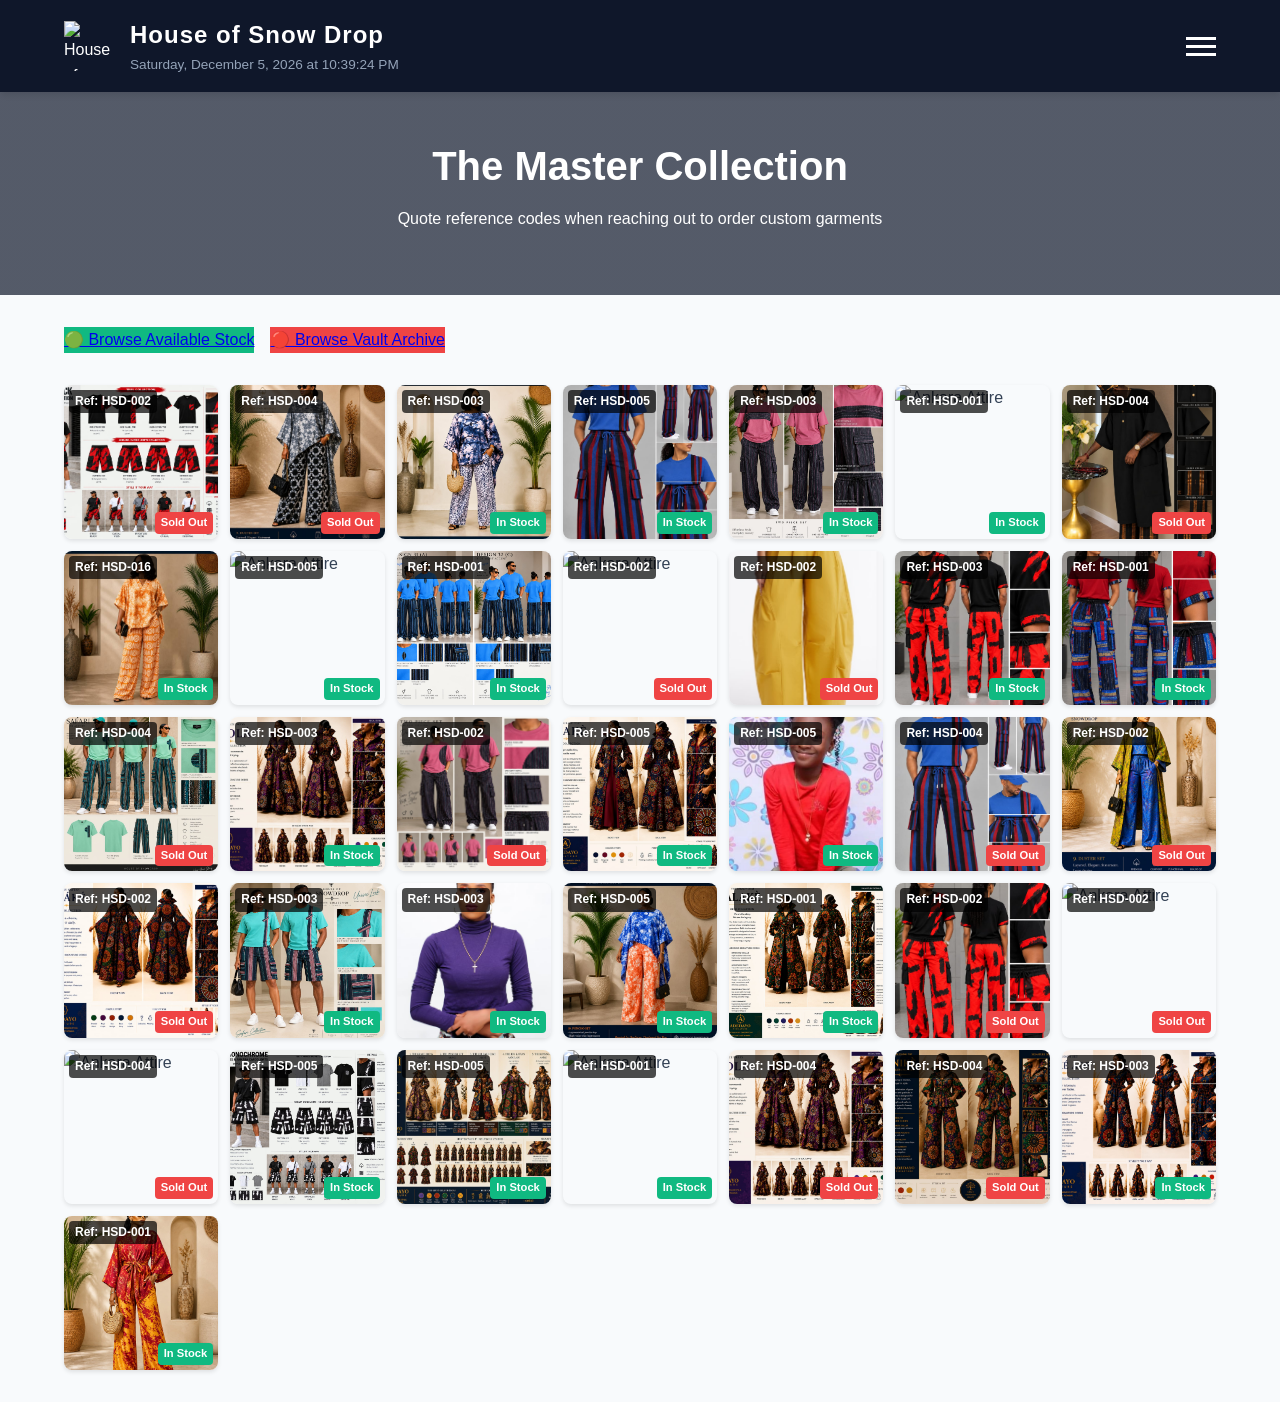
==== gallery.html @ 03c29204 "Force clean push of all files from root directory" ====
<!DOCTYPE html>
<html lang="en">
<head>
    <meta charset="UTF-8">
    <meta name="viewport" content="width=device-width, initial-scale=1.0, maximum-scale=5.0, user-scalable=yes">
    <title>Master Catalog | House of Snow Drop</title>
    <link rel="stylesheet" href="https://cloudflare.com">
    <link rel="stylesheet" href="style.css">
</head>
<body>

    <!-- GLOBAL FIXED NAVBAR -->
    <header>
        <div class="logo-area">
            <div class="logo-container">
                <img src="YOUR_LOGO_IMAGE_URL_HERE.png" alt="House of Snow Drop Logo" class="spinning-logo" id="clickable-logo" style="cursor: pointer;">
            </div>
            <div class="brand-text">
                <h1>House of Snow Drop</h1>
                <div class="datetime-display" id="gallery-datetime">Loading Date & Time...</div>
            </div>
        </div>
        
        <div class="hamburger" id="menu-toggle">
            <span></span><span></span><span></span>
        </div>

        <!-- Corrected Cross-Page Anchors returning to index.html sections -->
        <nav class="nav-menu" id="nav-links">
            <a href="index.html" class="nav-item">Home Hub</a>
            <a href="gallery.html" class="nav-item">All Designs</a>
            <a href="instock.html" class="nav-item">In Stock Only</a>
            <a href="soldout.html" class="nav-item">Sold Out Archive</a>
            <a href="index.html#videos-col" class="nav-item">Social Adverts</a>
            <a href="index.html#ceo-desk" class="nav-item">CEO's Desk</a>
            <a href="index.html#contact-footer" class="nav-item">Find Our Store</a>
        </nav>
    </header>

    <section class="hero" style="height: 25vh; margin-top: 70px;">
        <h2>The Master Collection</h2>
        <p>Quote reference codes when reaching out to order custom garments</p>
    </section>

    <main style="max-width: 1400px; margin: 2rem auto; padding: 0 5%;">
        <div style="margin-bottom: 2rem; display: flex; gap: 1rem; flex-wrap: wrap;">
            <a href="instock.html" class="ceo-btn" style="margin-top:0; background:#10b981;">🟢 Browse Available Stock</a>
            <a href="soldout.html" class="ceo-btn" style="margin-top:0; background:#ef4444;">🔴 Browse Vault Archive</a>
        </div>

        <div class="gallery-grid" id="master-gallery"></div>
    </main>

    <div class="lightbox" id="lightbox-modal">
        <span class="lightbox-close" id="lightbox-close">&times;</span>
        <img id="lightbox-img" src="" alt="Maximized View">
    </div>

    <script>
       const galleryInventory = [
            { id: "HSD-001", src: 'images/image1.jpeg', status: 'In Stock' },
            { id: "HSD-002", src: 'images/image2.jpeg', status: 'Sold Out' },
            { id: "HSD-003", src: 'images/image3.jpeg', status: 'In Stock' },
            { id: "HSD-004", src: 'images/image4.jpeg', status: 'Sold Out' },
            { id: "HSD-005", src: 'images/image5.jpeg', status: 'In Stock' },
            { id: "HSD-001", src: 'images/image6.jpeg', status: 'In Stock' },
            { id: "HSD-002", src: 'images/image7.jpeg', status: 'Sold Out' },
            { id: "HSD-003", src: 'images/image8.jpeg', status: 'In Stock' },
            { id: "HSD-004", src: 'images/image9.jpeg', status: 'Sold Out' },
            { id: "HSD-005", src: 'images/image10.jpeg', status: 'In Stock' },
            { id: "HSD-002", src: 'images/image11.jpeg', status: 'Sold Out' },
            { id: "HSD-003", src: 'images/image12.jpeg', status: 'In Stock' },
            { id: "HSD-004", src: 'images/image13.jpeg', status: 'Sold Out' },
            { id: "HSD-005", src: 'images/image14.jpeg', status: 'In Stock' },
            { id: "HSD-001", src: 'images/image15.jpeg', status: 'In Stock' },
            { id: "HSD-002", src: 'images/image16.jpeg', status: 'Sold Out' },
            { id: "HSD-003", src: 'images/image17.jpeg', status: 'In Stock' },
            { id: "HSD-004", src: 'images/image18.jpeg', status: 'Sold Out' },
            { id: "HSD-005", src: 'images/image19.jpeg', status: 'In Stock' },
            { id: "HSD-016", src: 'images/image20.jpeg', status: 'In Stock' },
            { id: "HSD-001", src: 'images/image21.jpeg', status: 'In Stock' },
            { id: "HSD-002", src: 'images/image22.jpeg', status: 'Sold Out' },
            { id: "HSD-003", src: 'images/image23.jpeg', status: 'In Stock' },
            { id: "HSD-004", src: 'images/image24.jpeg', status: 'Sold Out' },
            { id: "HSD-005", src: 'images/image25.jpeg', status: 'In Stock' },
            { id: "HSD-001", src: 'images/image26.jpeg', status: 'In Stock' },
            { id: "HSD-002", src: 'images/image27.jpeg', status: 'Sold Out' },
            { id: "HSD-003", src: 'images/image28.jpeg', status: 'In Stock' },
            { id: "HSD-004", src: 'images/image29.jpeg', status: 'Sold Out' },
            { id: "HSD-005", src: 'images/image30.jpeg', status: 'In Stock' },
            { id: "HSD-002", src: 'images/image31.jpeg', status: 'Sold Out' },
            { id: "HSD-003", src: 'images/image32.jpeg', status: 'In Stock' },
            { id: "HSD-004", src: 'images/image33.jpeg', status: 'Sold Out' },
            { id: "HSD-005", src: 'images/image34.jpeg', status: 'In Stock' },
            { id: "HSD-001", src: 'images/image35.jpeg', status: 'In Stock' },
            { id: "HSD-002", src: 'images/image36.jpeg', status: 'Sold Out' }
        ];

        function shuffle(array) {
            for (let i = array.length - 1; i > 0; i--) {
                const j = Math.floor(Math.random() * (i + 1));
                [array[i], array[j]] = [array[j], array[i]];
            }
            return array;
        }

        document.addEventListener('DOMContentLoaded', () => {
            const timeBox = document.getElementById('gallery-datetime');
            const updateTime = () => {
                timeBox.textContent = new Date().toLocaleDateString('en-US', {
                    weekday: 'long', year: 'numeric', month: 'long', day: 'numeric', hour: '2-digit', minute: '2-digit', second: '2-digit'
                });
            };
            setInterval(updateTime, 1000); updateTime();

            document.getElementById('menu-toggle').addEventListener('click', () => {
                document.getElementById('nav-links').classList.toggle('active');
            });

            const container = document.getElementById('master-gallery');
            const shuffledItems = shuffle([...galleryInventory]);

            // Staggered sequential column-by-column fade calculation mechanics
            shuffledItems.forEach((item, index) => {
                const card = document.createElement('div');
                card.className = 'gallery-item';
                
                // Creates a slight staggered delay for each item's fade animation
                card.style.animationDelay = `${index * 0.1}s`;
                
                const badgeClass = item.status === 'In Stock' ? 'instock' : 'sold';
                card.innerHTML = `
                    <img src="${item.src}" alt="Ankara Attire">
                    <span class="${badgeClass} status-badge">${item.status}</span>
                    <div style="position: absolute; top: 5px; left: 5px; background: rgba(0,0,0,0.7); color: white; padding: 2px 6px; font-size: 0.75rem; border-radius: 4px; font-weight: bold; z-index:10;">Ref: ${item.id}</div>
                `;
                card.addEventListener('click', () => {
                    document.getElementById('lightbox-img').src = item.src;
                    document.getElementById('lightbox-modal').style.display = 'flex';
                });
                container.appendChild(card);
            });

            // Logo Lightbox connection hooks
            const brandLogo = document.getElementById('clickable-logo');
            if (brandLogo) {
                brandLogo.addEventListener('click', () => {
                    document.getElementById('lightbox-img').src = brandLogo.src;
                    document.getElementById('lightbox-modal').style.display = 'flex';
                });
            }

            document.getElementById('lightbox-close').addEventListener('click', () => { document.getElementById('lightbox-modal').style.display = 'none'; });
            document.getElementById('lightbox-modal').addEventListener('click', (e) => { if (e.target === document.getElementById('lightbox-modal')) document.getElementById('lightbox-modal').style.display = 'none'; });
        });
    </script>
</body>
</html>
---- style.css ----
/* ==========================================================================
   HOUSE OF SNOW DROP - GLOBAL PRODUCTION STYLESHEET
   ========================================================================== */

/* ROOT VARIABLES & RESET */
:root {
    --primary: #0f172a; /* Deep Slate Blue */
    --accent: #2563eb;  /* Royal Blue Accent */
    --light: #f8fafc;   /* White Snowdrop Base */
    --text: #334155;    /* Clear Text Color */
}

* {
    margin: 0;
    padding: 0;
    box-sizing: border-box;
    font-family: 'Segoe UI', Tahoma, Geneva, Verdana, sans-serif;
    scroll-behavior: smooth;
}

body {
    background-color: var(--light);
    color: var(--text);
    line-height: 1.6;
}

/* HEADER & LOGO AREA INITIALIZATION */
header {
    background-color: var(--primary);
    color: white;
    padding: 1rem 5%;
    display: flex;
    justify-content: space-between;
    align-items: center;
    position: fixed;
    width: 100%;
    top: 0;
    z-index: 1000;
    box-shadow: 0 4px 6px -1px rgba(0, 0, 0, 0.1);
}

.logo-area {
    display: flex;
    align-items: center;
    gap: 1rem;
}

.logo-container {
    width: 50px;
    height: 50px;
    display: flex;
    justify-content: center;
    align-items: center;
}

/* INFINITE 60-SECOND ALTERNATING LOGO LOOP */
.spinning-logo {
    width: 100%;
    height: 100%;
    object-fit: contain;
    animation: alternatingSpin 60s linear infinite;
}

@keyframes alternatingSpin {
    0% { transform: rotate(0deg); }
    66.67% { transform: rotate(360deg); }
    100% { transform: rotate(360deg); }
}

.brand-text h1 {
    font-size: 1.5rem;
    font-weight: 700;
    letter-spacing: 1px;
}

.datetime-display {
    font-size: 0.85rem;
    color: #94a3b8;
}

/* HAMBURGER MENU ACTIONS */
.hamburger {
    display: flex;
    flex-direction: column;
    gap: 5px;
    cursor: pointer;
    z-index: 1001;
}

.hamburger span {
    width: 30px;
    height: 3px;
    background-color: white;
    transition: all 0.3s ease;
}

.nav-menu {
    position: fixed;
    top: 0;
    right: -100%;
    width: 300px;
    height: 100vh;
    background-color: var(--primary);
    display: flex;
    flex-direction: column;
    padding: 8rem 2rem 2rem 2rem;
    gap: 1.5rem;
    transition: right 0.4s cubic-bezier(0.1, 1, 0.1, 1);
    box-shadow: -5px 0 15px rgba(0, 0, 0, 0.3);
}

.nav-menu.active {
    right: 0;
}

.nav-menu a {
    color: white;
    text-decoration: none;
    font-size: 1.2rem;
    font-weight: 500;
    transition: color 0.3s;
}

.nav-menu a:hover {
    color: var(--accent);
}

/* HERO BANNER SECTION */
.hero {
    margin-top: 70px;
    background: linear-gradient(rgba(15, 23, 42, 0.7), rgba(15, 23, 42, 0.7)), url('https://unsplash.com') no-repeat center center/cover;
    height: 40vh;
    display: flex;
    flex-direction: column;
    justify-content: center;
    align-items: center;
    color: white;
    text-align: center;
    padding: 0 1rem;
}

.hero h2 {
    font-size: 2.5rem;
    margin-bottom: 0.5rem;
}

/* 3-COLUMN STRUCTURE MAIN PAGE CONFIG */
.main-container {
    max-width: 1400px;
    margin: 2rem auto;
    padding: 0 5%;
    display: grid;
    grid-template-columns: 1fr 1.5fr 1fr;
    gap: 2rem;
}

.column {
    background: white;
    padding: 1.5rem;
    border-radius: 12px;
    box-shadow: 0 4px 6px -1px rgba(0, 0, 0, 0.05);
    height: fit-content;
}

.column h3 {
    font-size: 1.3rem;
    color: var(--primary);
    margin-bottom: 1.5rem;
    border-bottom: 3px solid var(--accent);
    padding-bottom: 0.5rem;
    display: flex;
    align-items: center;
    gap: 0.5rem;
}

/* ARTICLES TEXT AREA */
.article-placeholder {
    border-left: 4px solid #cbd5e1;
    padding-left: 1rem;
    margin-bottom: 1.5rem;
}

.article-placeholder h4 {
    color: #1e293b;
    margin-bottom: 0.3rem;
}

.article-placeholder p {
    font-size: 0.9rem;
    color: #64748b;
}

/* PRODUCT MATRIX CATALOG GRID */
.gallery-grid {
    display: grid;
    grid-template-columns: repeat(auto-fill, minmax(140px, 1fr));
    gap: 0.75rem;
}

.gallery-item {
    position: relative;
    aspect-ratio: 1;
    border-radius: 8px;
    overflow: hidden;
    cursor: pointer;
    box-shadow: 0 2px 4px rgba(0, 0, 0, 0.1);
    transition: transform 0.3s;
    opacity: 0;
    transform: translateY(10px); 
    animation: smoothFadeIn 0.6s cubic-bezier(0.1, 1, 0.1, 1) forwards;
}

@keyframes smoothFadeIn {
    to {
        opacity: 1;
        transform: translateY(0);
    }
}

.gallery-item:hover {
    transform: scale(1.03);
}

.gallery-item img {
    width: 100%;
    height: 100%;
    object-fit: cover;
}

/* AVAILABILITY OVERLAY BADGES */
.status-badge {
    position: absolute;
    bottom: 5px;
    right: 5px;
    font-size: 0.7rem;
    padding: 2px 6px;
    border-radius: 4px;
    color: white;
    font-weight: bold;
    z-index: 5;
}

.instock { background-color: #10b981; }
.sold { background-color: #ef4444; }

/* ADDRESS DIRECTIVE LINKING STYLES */
.map-address-link {
    display: inline-flex;
    align-items: center;
    gap: 0.5rem;
    color: #60a5fa;
    text-decoration: none;
    font-weight: 600;
    margin-top: 0.5rem;
    transition: color 0.3s;
}

.map-address-link:hover {
    color: var(--accent);
    text-decoration: underline;
}

/* CINEMATIC MODAL SCREEN MAXIMIZER */
.lightbox {
    position: fixed;
    top: 0; left: 0; width: 100%; height: 100%;
    background-color: rgba(0, 0, 0, 0.9);
    z-index: 2000;
    display: none;
    justify-content: center;
    align-items: center;
}

.lightbox img {
    max-width: 90%;
    max-height: 80vh;
    border-radius: 8px;
    box-shadow: 0 0 25px rgba(255, 255, 255, 0.2);
    object-fit: contain;
}

.lightbox-close {
    position: absolute;
    top: 20px; right: 30px;
    color: white; font-size: 2.5rem; cursor: pointer;
}

/* MARKETING VIDEOS LAYOUT MODULES */
.video-container {
    display: flex;
    flex-direction: column;
    gap: 1.5rem;
}

.video-card {
    background-color: var(--light);
    border-radius: 8px;
    overflow: hidden;
    border: 1px solid #e2e8f0;
}

.video-box {
    width: 100%;
    aspect-ratio: 16/9;
    background-color: #000;
    display: flex;
    justify-content: center;
    align-items: center;
    color: white;
}

.video-info {
    padding: 0.75rem;
    font-size: 0.9rem;
    font-weight: 500;
}

/* LEADERSHIP CARD DECK PANEL */
.ceo-section {
    max-width: 1400px;
    margin: 2rem auto;
    padding: 0 5%;
}

.ceo-card {
    background: linear-gradient(135deg, #1e293b, #0f172a);
    color: white;
    padding: 2.5rem;
    border-radius: 12px;
    text-align: center;
}

.ceo-card h3 { margin-bottom: 1rem; color: #60a5fa; }

/* FOOTER STYLING CONFIGURATION */
footer {
    background-color: var(--primary);
    color: white;
    padding: 3rem 5% 1.5rem 5%;
    margin-top: 4rem;
}

.footer-content {
    display: grid;
    grid-template-columns: 1fr 1fr;
    gap: 2rem;
    margin-bottom: 2rem;
    border-bottom: 1px solid #334155;
    padding-bottom: 2rem;
}

.social-indicators h4 { margin-bottom: 1rem; color: #94a3b8; }
.social-grid { display: flex; gap: 1rem; flex-wrap: wrap; }

.social-icon {
    width: 45px; height: 45px;
    background-color: #1e293b; border-radius: 50%;
    display: flex; justify-content: center; align-items: center;
    color: white; text-decoration: none; font-size: 1.3rem;
    transition: all 0.3s;
}

.social-icon:hover { transform: translateY(-3px); }
.icon-wa:hover { background-color: #25d366; }
.icon-ig:hover { background-color: #e1306c; }
.icon-fb:hover { background-color: #1877f2; }
.icon-tk:hover { background-color: #000000; }
.icon-call:hover { background-color: #10b981; }
.icon-msg:hover { background-color: #3b82f6; }

.footer-legal p { font-size: 0.85rem; color: #94a3b8; margin-bottom: 0.5rem; }
.footer-bottom { text-align: center; font-size: 0.85rem; color: #64748b; }

/* ==========================================================================
   MOBILE BREAKPOINTS & RESPONSIVE ADAPTATIONS
   ========================================================================== */
@media (max-width: 1024px) {
    .main-container {
        grid-template-columns: 1fr;
        gap: 1.5rem;
        padding: 0 4%;
    }
    .footer-content {
        grid-template-columns: 1fr;
        gap: 2rem;
    }
}

@media (max-width: 600px) {
    header { padding: 0.75rem 4%; }
    .logo-area { gap: 0.6rem; }
    .logo-container { width: 40px; height: 40px; }
    .brand-text h1 { font-size: 1.15rem; letter-spacing: 0.5px; }
    .datetime-display { font-size: 0.7rem; }
    .hamburger span { width: 26px; height: 2.5px; }
    .nav-menu { width: 85%; padding: 6rem 1.5rem 1.5rem 1.5rem; }
    .hero { margin-top: 60px; height: 30vh; }
    .hero h2 { font-size: 1.8rem; }
    .hero p { font-size: 0.9rem; }
    .column { padding: 1rem; border-radius: 8px; }
    .column h3 { font-size: 1.15rem; margin-bottom: 1rem; }
    .gallery-grid { grid-template-columns: repeat(2, 1fr); gap: 0.5rem; }
    .lightbox img { max-width: 95%; max-height: 70vh; }
    .lightbox-close { top: 15px; right: 20px; font-size: 2rem; }
    .ceo-card { padding: 1.5rem 1rem; }
    .ceo-card h3 { font-size: 1.25rem; }
}

@media (max-width: 360px) {
    .brand-text h1 { font-size: 1rem; }
    .gallery-grid { grid-template-columns: 1fr; }
}
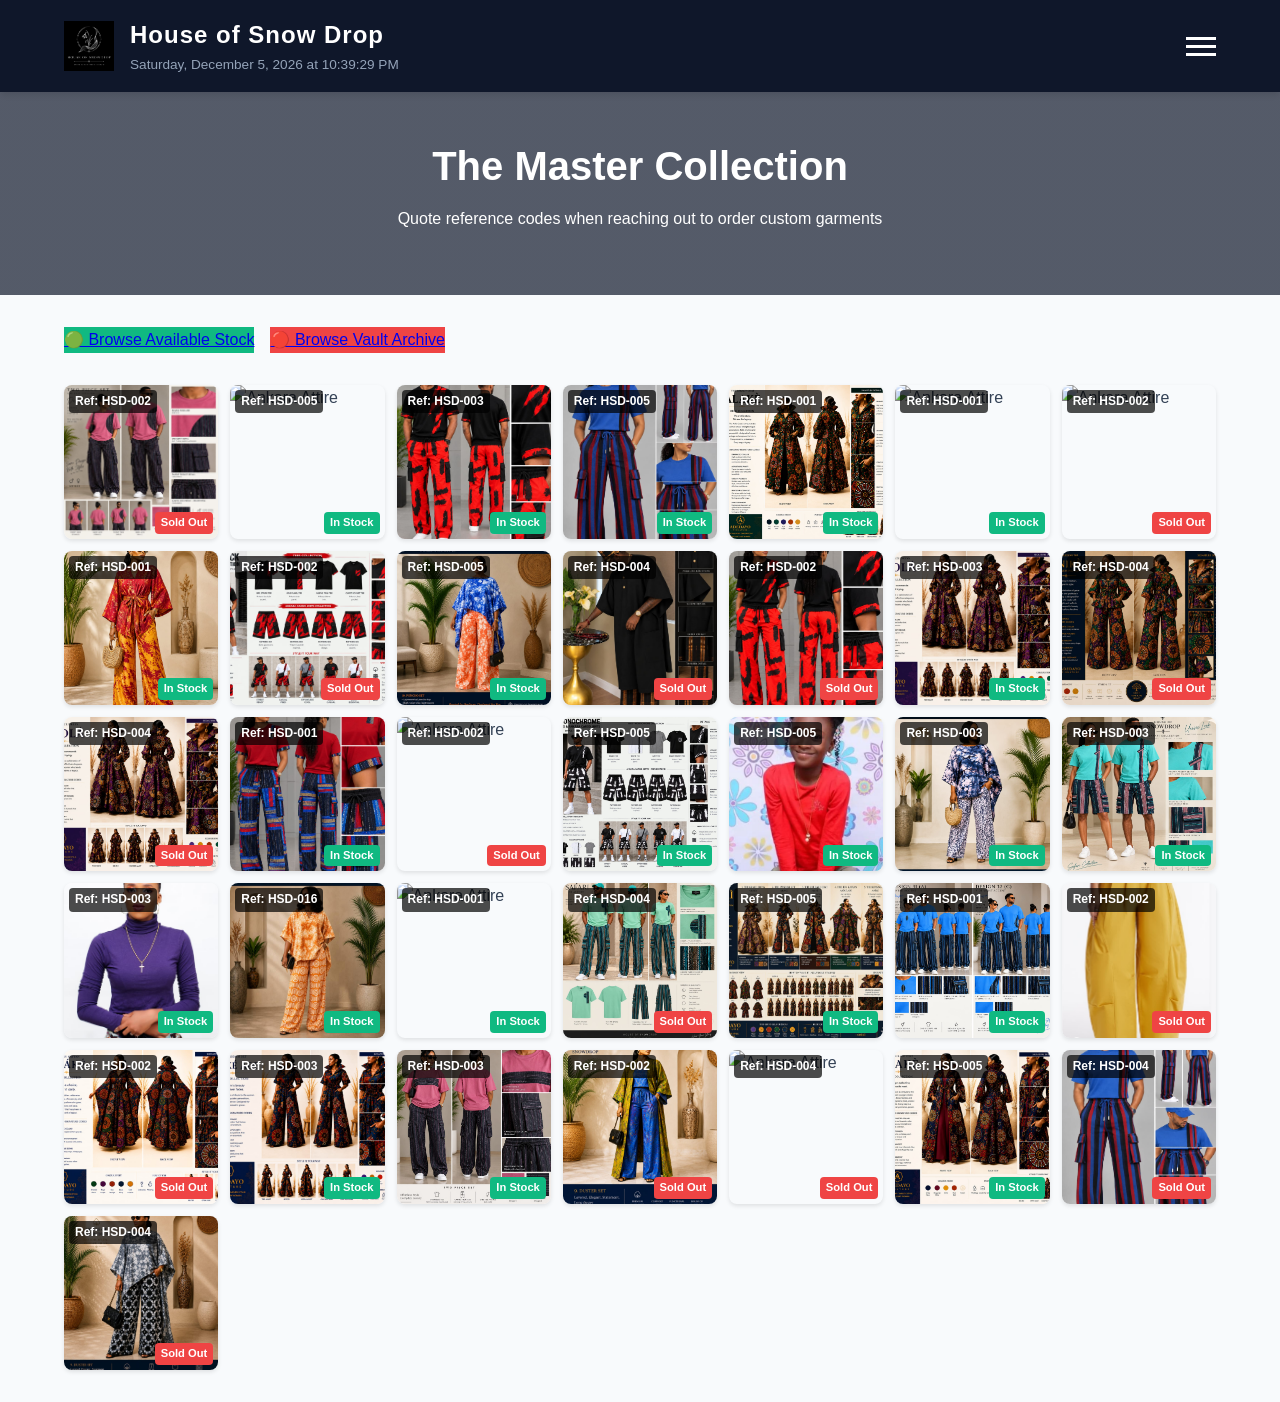
==== commit 8b9d0cf4: "Fix homepage hamburger menu link bindings internally" ====
--- a/gallery.html
+++ b/gallery.html
@@ -13,7 +13,7 @@
     <header>
         <div class="logo-area">
             <div class="logo-container">
-                <img src="YOUR_LOGO_IMAGE_URL_HERE.png" alt="House of Snow Drop Logo" class="spinning-logo" id="clickable-logo" style="cursor: pointer;">
+                <img src="images/logo.jpeg" alt="House of Snow Drop Logo" class="spinning-logo" id="clickable-logo" style="cursor: pointer;">
             </div>
             <div class="brand-text">
                 <h1>House of Snow Drop</h1>
--- a/style.css
+++ b/style.css
@@ -97,7 +97,7 @@
 .nav-menu {
     position: fixed;
     top: 0;
-    right: -100%;
+    right: -100%; /* Keeps it hidden off-screen initially */
     width: 300px;
     height: 100vh;
     background-color: var(--primary);
@@ -107,6 +107,7 @@
     gap: 1.5rem;
     transition: right 0.4s cubic-bezier(0.1, 1, 0.1, 1);
     box-shadow: -5px 0 15px rgba(0, 0, 0, 0.3);
+    z-index: 1005; /* Elevates it above header blocks and text shields */
 }
 
 .nav-menu.active {
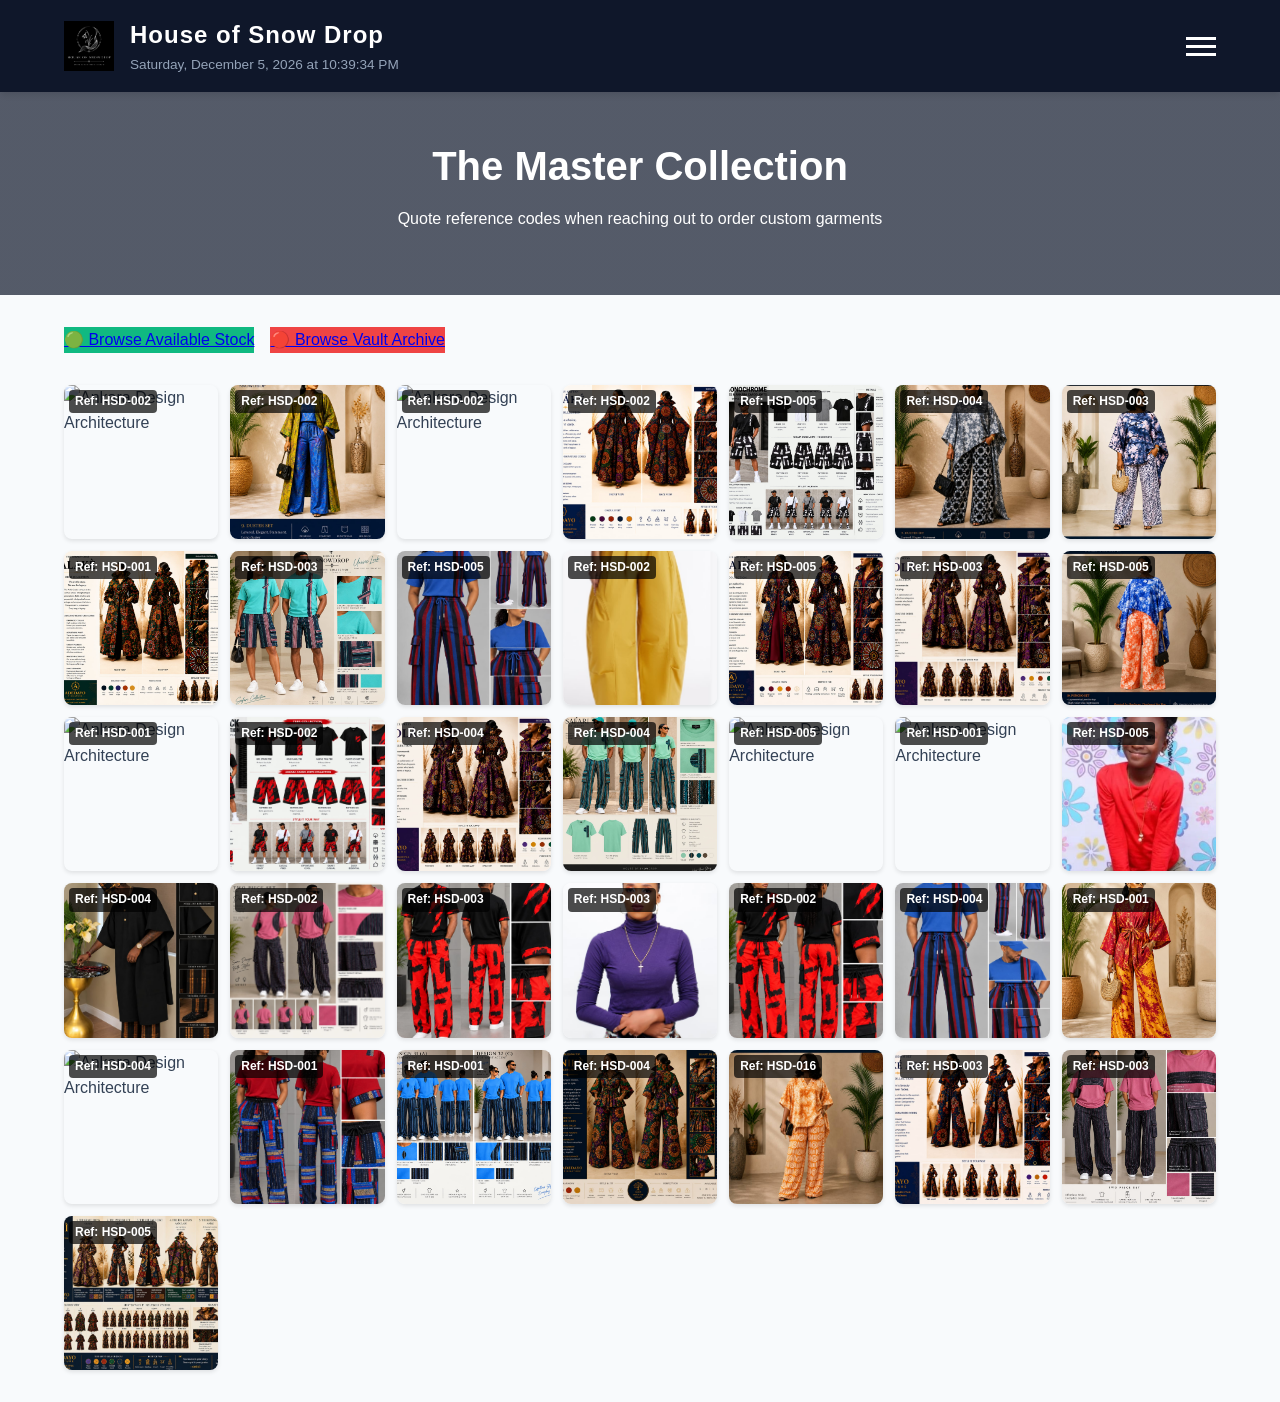
==== commit c898a233: "contact updated & label removed" ====
--- a/gallery.html
+++ b/gallery.html
@@ -1,5 +1,6 @@
 <!DOCTYPE html>
 <html lang="en">
+
 <head>
     <meta charset="UTF-8">
     <meta name="viewport" content="width=device-width, initial-scale=1.0, maximum-scale=5.0, user-scalable=yes">
@@ -7,20 +8,22 @@
     <link rel="stylesheet" href="https://cloudflare.com">
     <link rel="stylesheet" href="style.css">
 </head>
+
 <body>
 
     <!-- GLOBAL FIXED NAVBAR -->
     <header>
         <div class="logo-area">
             <div class="logo-container">
-                <img src="images/logo.jpeg" alt="House of Snow Drop Logo" class="spinning-logo" id="clickable-logo" style="cursor: pointer;">
+                <img src="images/logo.jpeg" alt="House of Snow Drop Logo" class="spinning-logo" id="clickable-logo"
+                    style="cursor: pointer;">
             </div>
             <div class="brand-text">
                 <h1>House of Snow Drop</h1>
                 <div class="datetime-display" id="gallery-datetime">Loading Date & Time...</div>
             </div>
         </div>
-        
+
         <div class="hamburger" id="menu-toggle">
             <span></span><span></span><span></span>
         </div>
@@ -44,7 +47,8 @@
 
     <main style="max-width: 1400px; margin: 2rem auto; padding: 0 5%;">
         <div style="margin-bottom: 2rem; display: flex; gap: 1rem; flex-wrap: wrap;">
-            <a href="instock.html" class="ceo-btn" style="margin-top:0; background:#10b981;">🟢 Browse Available Stock</a>
+            <a href="instock.html" class="ceo-btn" style="margin-top:0; background:#10b981;">🟢 Browse Available
+                Stock</a>
             <a href="soldout.html" class="ceo-btn" style="margin-top:0; background:#ef4444;">🔴 Browse Vault Archive</a>
         </div>
 
@@ -57,7 +61,7 @@
     </div>
 
     <script>
-       const galleryInventory = [
+        const galleryInventory = [
             { id: "HSD-001", src: 'images/image1.jpeg', status: 'In Stock' },
             { id: "HSD-002", src: 'images/image2.jpeg', status: 'Sold Out' },
             { id: "HSD-003", src: 'images/image3.jpeg', status: 'In Stock' },
@@ -124,16 +128,17 @@
             shuffledItems.forEach((item, index) => {
                 const card = document.createElement('div');
                 card.className = 'gallery-item';
-                
-                // Creates a slight staggered delay for each item's fade animation
+
+                // Keeps the smooth sequential fade layout trigger delay intact
                 card.style.animationDelay = `${index * 0.1}s`;
-                
-                const badgeClass = item.status === 'In Stock' ? 'instock' : 'sold';
+
+                // REWRITTEN: Stamped with ONLY the reference identification label overlay
                 card.innerHTML = `
-                    <img src="${item.src}" alt="Ankara Attire">
-                    <span class="${badgeClass} status-badge">${item.status}</span>
-                    <div style="position: absolute; top: 5px; left: 5px; background: rgba(0,0,0,0.7); color: white; padding: 2px 6px; font-size: 0.75rem; border-radius: 4px; font-weight: bold; z-index:10;">Ref: ${item.id}</div>
-                `;
+        <img src="${item.src}" alt="Ankara Design Architecture">
+        <div style="position: absolute; top: 5px; left: 5px; background: rgba(0,0,0,0.7); color: white; padding: 2px 6px; font-size: 0.75rem; border-radius: 4px; font-weight: bold; z-index:10;">
+            Ref: ${item.id}
+        </div>
+    `;
                 card.addEventListener('click', () => {
                     document.getElementById('lightbox-img').src = item.src;
                     document.getElementById('lightbox-modal').style.display = 'flex';
@@ -155,17 +160,5 @@
         });
     </script>
 </body>
-</html>
 
-
-
-
-
-
-
-
-
-
-
-
- +</html>
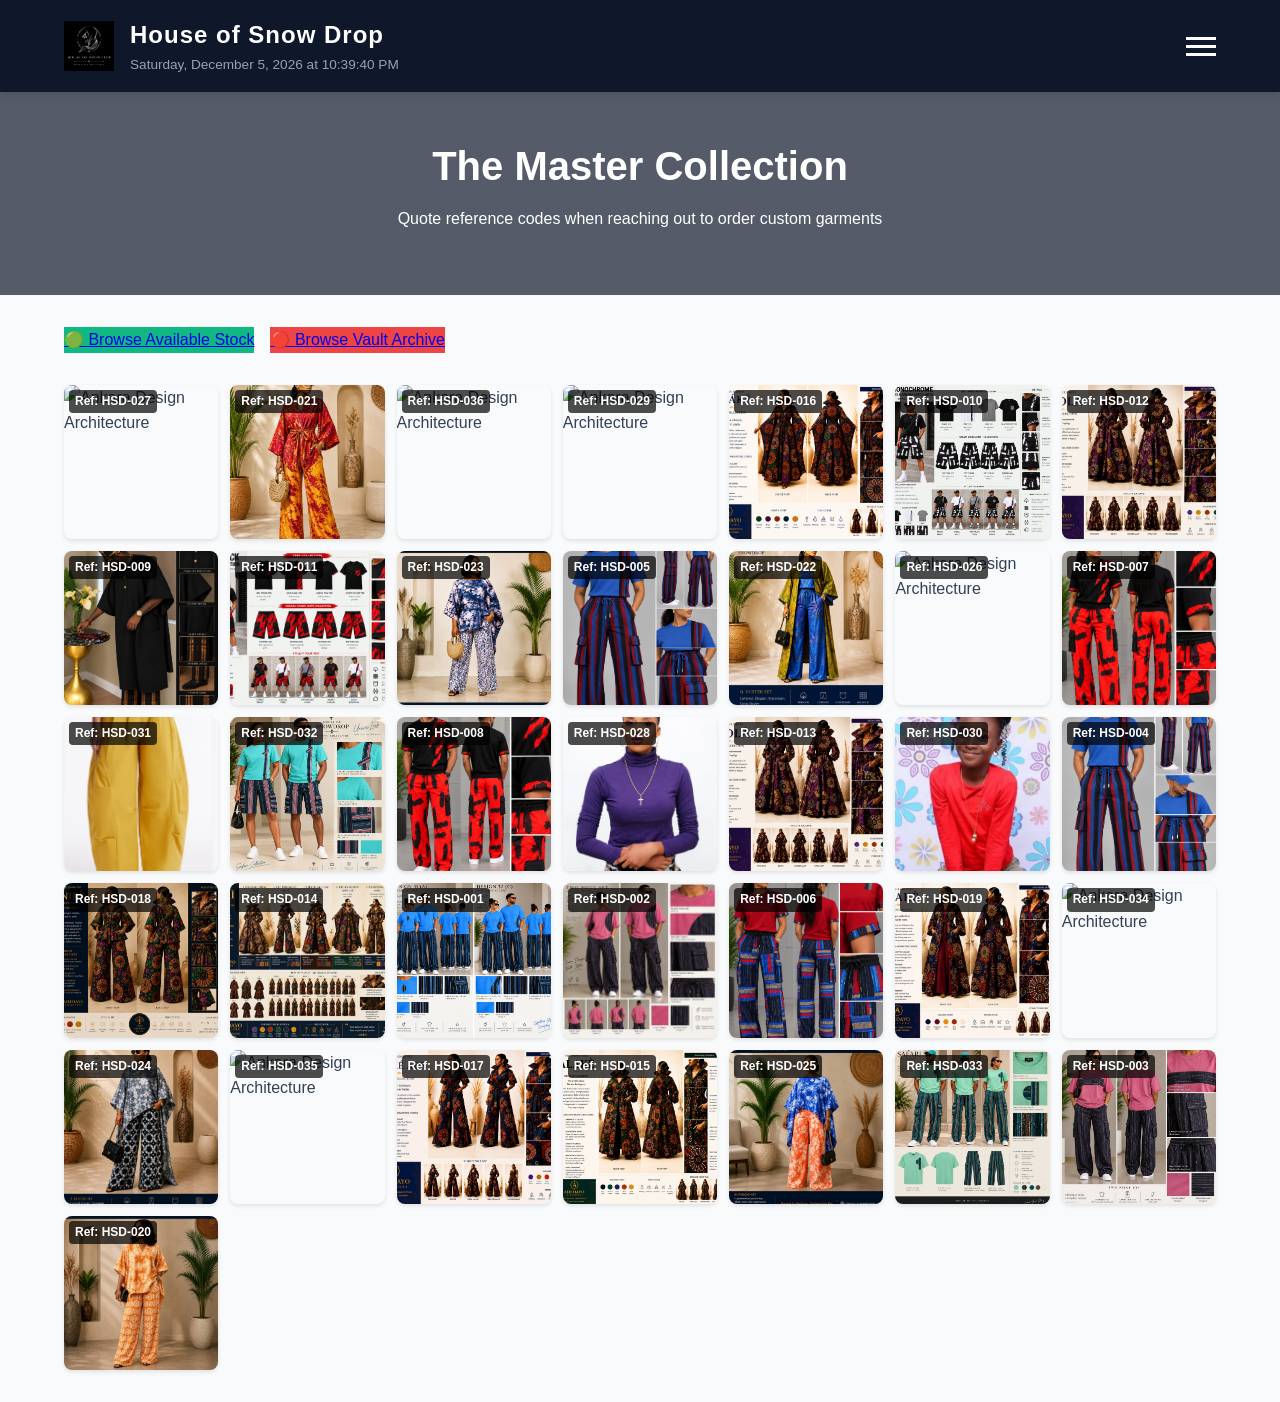
==== commit e1b2900e: "html updated" ====
--- a/gallery.html
+++ b/gallery.html
@@ -67,37 +67,37 @@
             { id: "HSD-003", src: 'images/image3.jpeg', status: 'In Stock' },
             { id: "HSD-004", src: 'images/image4.jpeg', status: 'Sold Out' },
             { id: "HSD-005", src: 'images/image5.jpeg', status: 'In Stock' },
-            { id: "HSD-001", src: 'images/image6.jpeg', status: 'In Stock' },
-            { id: "HSD-002", src: 'images/image7.jpeg', status: 'Sold Out' },
-            { id: "HSD-003", src: 'images/image8.jpeg', status: 'In Stock' },
-            { id: "HSD-004", src: 'images/image9.jpeg', status: 'Sold Out' },
-            { id: "HSD-005", src: 'images/image10.jpeg', status: 'In Stock' },
-            { id: "HSD-002", src: 'images/image11.jpeg', status: 'Sold Out' },
-            { id: "HSD-003", src: 'images/image12.jpeg', status: 'In Stock' },
-            { id: "HSD-004", src: 'images/image13.jpeg', status: 'Sold Out' },
-            { id: "HSD-005", src: 'images/image14.jpeg', status: 'In Stock' },
-            { id: "HSD-001", src: 'images/image15.jpeg', status: 'In Stock' },
-            { id: "HSD-002", src: 'images/image16.jpeg', status: 'Sold Out' },
-            { id: "HSD-003", src: 'images/image17.jpeg', status: 'In Stock' },
-            { id: "HSD-004", src: 'images/image18.jpeg', status: 'Sold Out' },
-            { id: "HSD-005", src: 'images/image19.jpeg', status: 'In Stock' },
-            { id: "HSD-016", src: 'images/image20.jpeg', status: 'In Stock' },
-            { id: "HSD-001", src: 'images/image21.jpeg', status: 'In Stock' },
-            { id: "HSD-002", src: 'images/image22.jpeg', status: 'Sold Out' },
-            { id: "HSD-003", src: 'images/image23.jpeg', status: 'In Stock' },
-            { id: "HSD-004", src: 'images/image24.jpeg', status: 'Sold Out' },
-            { id: "HSD-005", src: 'images/image25.jpeg', status: 'In Stock' },
-            { id: "HSD-001", src: 'images/image26.jpeg', status: 'In Stock' },
-            { id: "HSD-002", src: 'images/image27.jpeg', status: 'Sold Out' },
-            { id: "HSD-003", src: 'images/image28.jpeg', status: 'In Stock' },
-            { id: "HSD-004", src: 'images/image29.jpeg', status: 'Sold Out' },
-            { id: "HSD-005", src: 'images/image30.jpeg', status: 'In Stock' },
-            { id: "HSD-002", src: 'images/image31.jpeg', status: 'Sold Out' },
-            { id: "HSD-003", src: 'images/image32.jpeg', status: 'In Stock' },
-            { id: "HSD-004", src: 'images/image33.jpeg', status: 'Sold Out' },
-            { id: "HSD-005", src: 'images/image34.jpeg', status: 'In Stock' },
-            { id: "HSD-001", src: 'images/image35.jpeg', status: 'In Stock' },
-            { id: "HSD-002", src: 'images/image36.jpeg', status: 'Sold Out' }
+            { id: "HSD-006", src: 'images/image6.jpeg', status: 'In Stock' },
+            { id: "HSD-007", src: 'images/image7.jpeg', status: 'Sold Out' },
+            { id: "HSD-008", src: 'images/image8.jpeg', status: 'In Stock' },
+            { id: "HSD-009", src: 'images/image9.jpeg', status: 'Sold Out' },
+            { id: "HSD-010", src: 'images/image10.jpeg', status: 'In Stock' },
+            { id: "HSD-011", src: 'images/image11.jpeg', status: 'Sold Out' },
+            { id: "HSD-012", src: 'images/image12.jpeg', status: 'In Stock' },
+            { id: "HSD-013", src: 'images/image13.jpeg', status: 'Sold Out' },
+            { id: "HSD-014", src: 'images/image14.jpeg', status: 'In Stock' },
+            { id: "HSD-015", src: 'images/image15.jpeg', status: 'In Stock' },
+            { id: "HSD-016", src: 'images/image16.jpeg', status: 'Sold Out' },
+            { id: "HSD-017", src: 'images/image17.jpeg', status: 'In Stock' },
+            { id: "HSD-018", src: 'images/image18.jpeg', status: 'Sold Out' },
+            { id: "HSD-019", src: 'images/image19.jpeg', status: 'In Stock' },
+            { id: "HSD-020", src: 'images/image20.jpeg', status: 'In Stock' },
+            { id: "HSD-021", src: 'images/image21.jpeg', status: 'In Stock' },
+            { id: "HSD-022", src: 'images/image22.jpeg', status: 'Sold Out' },
+            { id: "HSD-023", src: 'images/image23.jpeg', status: 'In Stock' },
+            { id: "HSD-024", src: 'images/image24.jpeg', status: 'Sold Out' },
+            { id: "HSD-025", src: 'images/image25.jpeg', status: 'In Stock' },
+            { id: "HSD-026", src: 'images/image26.jpeg', status: 'In Stock' },
+            { id: "HSD-027", src: 'images/image27.jpeg', status: 'Sold Out' },
+            { id: "HSD-028", src: 'images/image28.jpeg', status: 'In Stock' },
+            { id: "HSD-029", src: 'images/image29.jpeg', status: 'Sold Out' },
+            { id: "HSD-030", src: 'images/image30.jpeg', status: 'In Stock' },
+            { id: "HSD-031", src: 'images/image31.jpeg', status: 'Sold Out' },
+            { id: "HSD-032", src: 'images/image32.jpeg', status: 'In Stock' },
+            { id: "HSD-033", src: 'images/image33.jpeg', status: 'Sold Out' },
+            { id: "HSD-034", src: 'images/image34.jpeg', status: 'In Stock' },
+            { id: "HSD-035", src: 'images/image35.jpeg', status: 'In Stock' },
+            { id: "HSD-036", src: 'images/image36.jpeg', status: 'Sold Out' }
         ];
 
         function shuffle(array) {
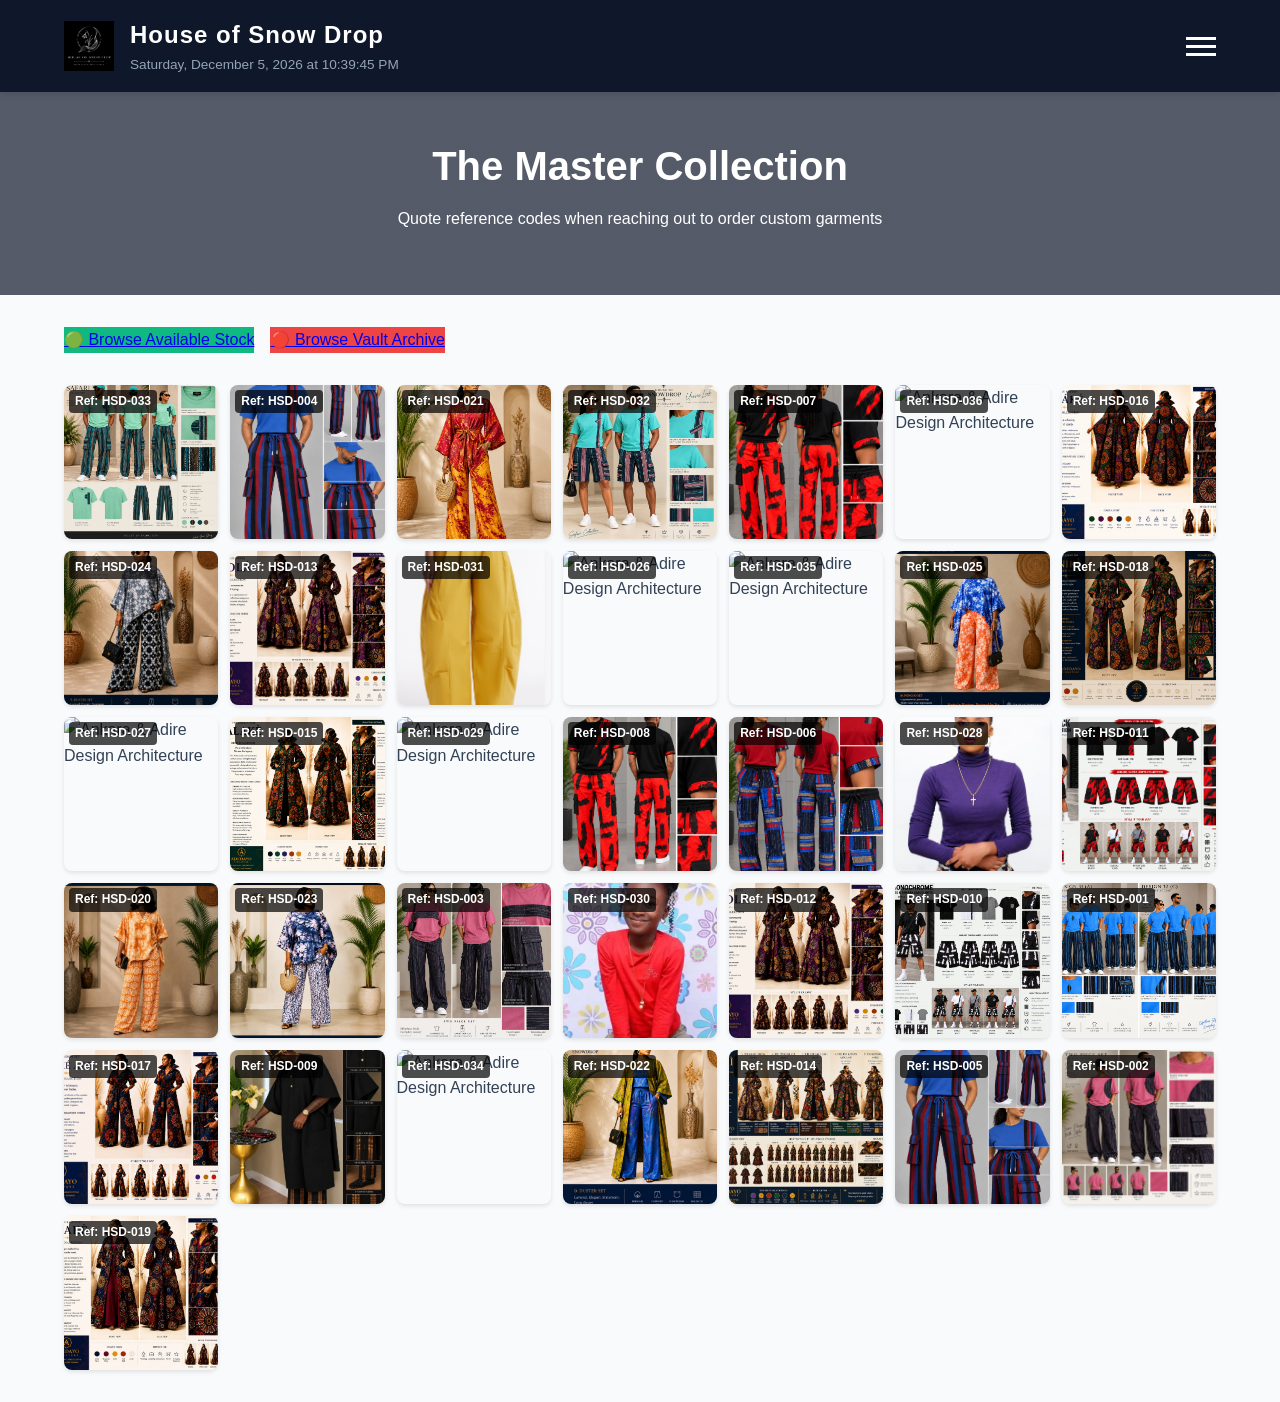
==== commit 4122efd7: "column re-arranged" ====
--- a/gallery.html
+++ b/gallery.html
@@ -134,7 +134,7 @@
 
                 // REWRITTEN: Stamped with ONLY the reference identification label overlay
                 card.innerHTML = `
-        <img src="${item.src}" alt="Ankara Design Architecture">
+        <img src="${item.src}" alt="Ankara & Adire Design Architecture">
         <div style="position: absolute; top: 5px; left: 5px; background: rgba(0,0,0,0.7); color: white; padding: 2px 6px; font-size: 0.75rem; border-radius: 4px; font-weight: bold; z-index:10;">
             Ref: ${item.id}
         </div>
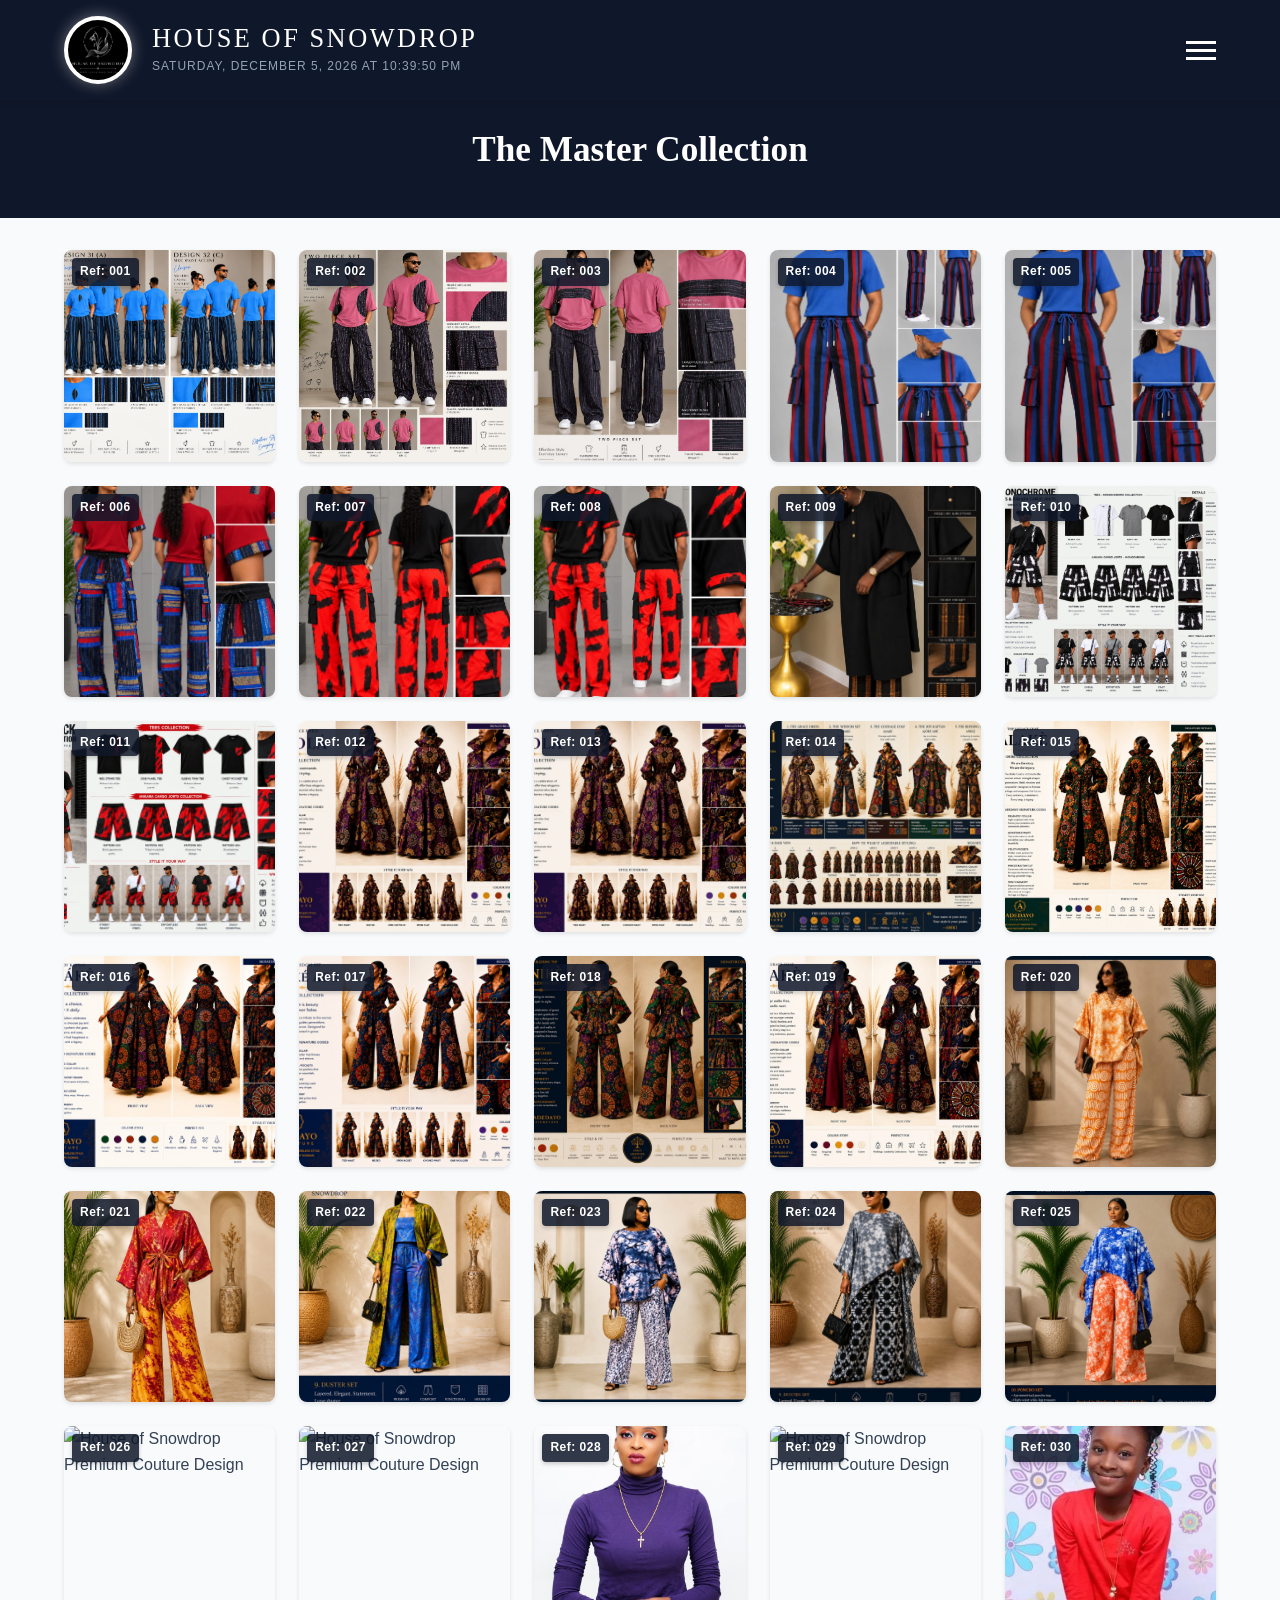
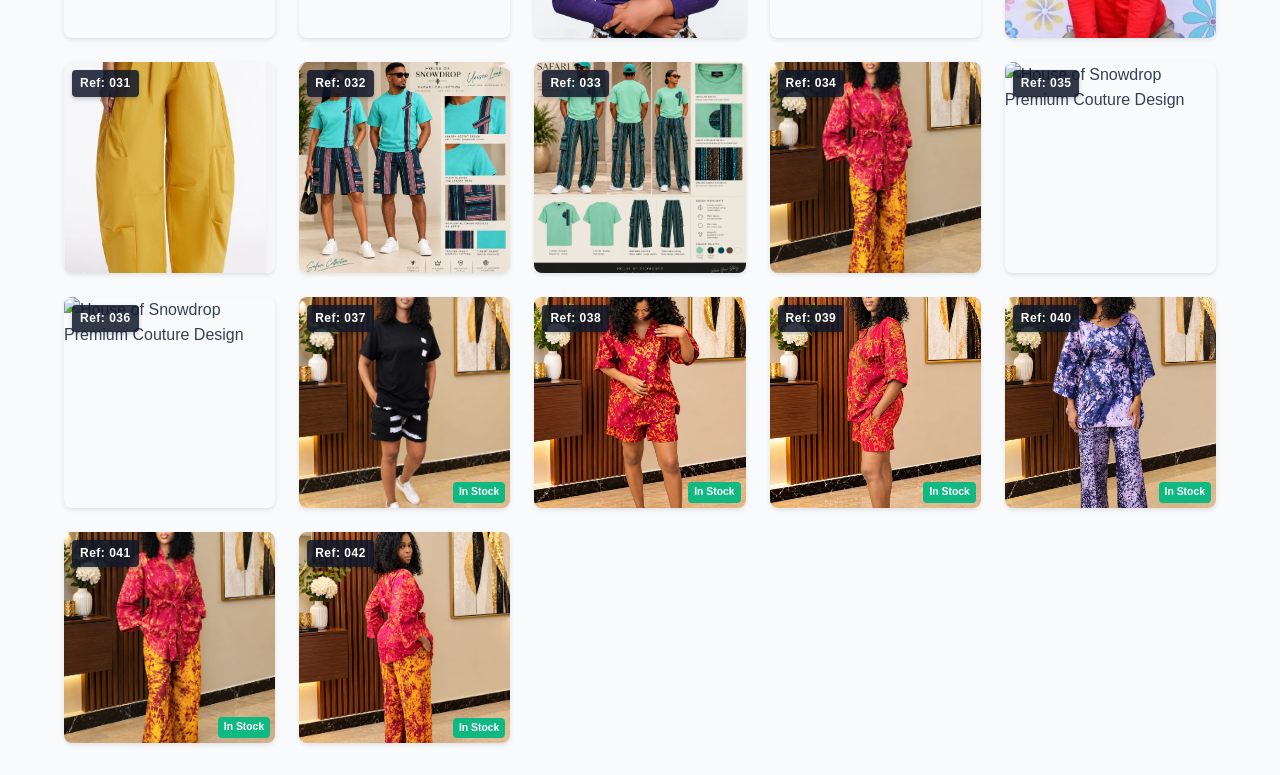
==== commit b3b7d969: "gallery column overhaul" ====
--- a/gallery.html
+++ b/gallery.html
@@ -4,9 +4,62 @@
 <head>
     <meta charset="UTF-8">
     <meta name="viewport" content="width=device-width, initial-scale=1.0, maximum-scale=5.0, user-scalable=yes">
-    <title>Master Catalog | House of Snow Drop</title>
+    <title>Design Gallery | House of Snowdrop</title>
+    <!-- FontAwesome Library Link for Brand & Social Logos -->
     <link rel="stylesheet" href="https://cloudflare.com">
+    <!-- Link to External Stylesheet -->
     <link rel="stylesheet" href="style.css">
+    <style>
+        .gallery-header {
+            margin-top: 90px;
+            text-align: center;
+            padding: 2rem 5%;
+            background-color: var(--primary);
+            color: #ffffff;
+        }
+
+        .gallery-header h2 {
+            font-size: 2.2rem;
+            margin-bottom: 0.5rem;
+            font-family: serif;
+        }
+
+        .catalog-container {
+            max-width: 1400px;
+            margin: 2rem auto;
+            padding: 0 5%;
+        }
+
+        .grid-layout {
+            display: grid;
+            grid-template-columns: repeat(auto-fill, minmax(180px, 1fr));
+            gap: 1.5rem;
+            margin-top: 2rem;
+        }
+
+        @media screen and (max-width: 480px) {
+            .grid-layout {
+                grid-template-columns: repeat(auto-fill, minmax(145px, 1fr));
+                gap: 0.75rem;
+            }
+        }
+
+        /* 🟢 EMBEDS REFINED HIGH-CONTRAST REFERENCE OVERLAY TAGS */
+        .ref-overlay-tag {
+            position: absolute;
+            top: 8px;
+            left: 8px;
+            background: rgba(15, 23, 42, 0.85);
+            color: #ffffff;
+            padding: 4px 8px;
+            font-size: 0.75rem;
+            border-radius: 4px;
+            font-weight: bold;
+            z-index: 2;
+            letter-spacing: 0.5px;
+            box-shadow: 0 2px 4px rgba(0,0,0,0.2);
+        }
+    </style>
 </head>
 
 <body>
@@ -15,12 +68,12 @@
     <header>
         <div class="logo-area">
             <div class="logo-container">
-                <img src="images/logo.jpeg" alt="House of Snow Drop Logo" class="spinning-logo" id="clickable-logo"
+                <img src="images/logo.jpeg" alt="House of Snowdrop Logo" class="spinning-logo" id="clickable-logo"
                     style="cursor: pointer;">
             </div>
             <div class="brand-text">
-                <h1>House of Snow Drop</h1>
-                <div class="datetime-display" id="gallery-datetime">Loading Date & Time...</div>
+                <h1>House of Snowdrop</h1>
+                <div class="datetime-display" id="live-datetime">Loading Date & Time...</div>
             </div>
         </div>
 
@@ -28,7 +81,6 @@
             <span></span><span></span><span></span>
         </div>
 
-        <!-- Corrected Cross-Page Anchors returning to index.html sections -->
         <nav class="nav-menu" id="nav-links">
             <a href="index.html" class="nav-item">Home Hub</a>
             <a href="gallery.html" class="nav-item">All Designs</a>
@@ -40,76 +92,30 @@
         </nav>
     </header>
 
-    <section class="hero" style="height: 25vh; margin-top: 70px;">
+    <!-- BANNER HERO TITLE AREA -->
+    <section class="gallery-header">
         <h2>The Master Collection</h2>
-        <p>Quote reference codes when reaching out to order custom garments</p>
     </section>
 
-    <main style="max-width: 1400px; margin: 2rem auto; padding: 0 5%;">
-        <div style="margin-bottom: 2rem; display: flex; gap: 1rem; flex-wrap: wrap;">
-            <a href="instock.html" class="ceo-btn" style="margin-top:0; background:#10b981;">🟢 Browse Available
-                Stock</a>
-            <a href="soldout.html" class="ceo-btn" style="margin-top:0; background:#ef4444;">🔴 Browse Vault Archive</a>
-        </div>
-
-        <div class="gallery-grid" id="master-gallery"></div>
+    <!-- MAIN INTERACTIVE LOOKBOOK GRID -->
+    <main class="catalog-container">
+        <div class="grid-layout" id="dynamic-grid-target"></div>
     </main>
 
+    <!-- 🟢 RESTORED LIGHTBOX POPUP SYSTEM FOR MAXIMUM CLEARER VIEW -->
     <div class="lightbox" id="lightbox-modal">
         <span class="lightbox-close" id="lightbox-close">&times;</span>
         <img id="lightbox-img" src="" alt="Maximized View">
     </div>
 
+    <!-- 1. LINK THE DYNAMIC CENTRAL DATA SOURCE SHEET -->
+    <script src="products.js"></script>
+
+    <!-- 2. LAYOUT GENERATION EXECUTION LOGIC ENGINE -->
     <script>
-        const galleryInventory = [
-            { id: "HSD-001", src: 'images/image1.jpeg', status: 'In Stock' },
-            { id: "HSD-002", src: 'images/image2.jpeg', status: 'Sold Out' },
-            { id: "HSD-003", src: 'images/image3.jpeg', status: 'In Stock' },
-            { id: "HSD-004", src: 'images/image4.jpeg', status: 'Sold Out' },
-            { id: "HSD-005", src: 'images/image5.jpeg', status: 'In Stock' },
-            { id: "HSD-006", src: 'images/image6.jpeg', status: 'In Stock' },
-            { id: "HSD-007", src: 'images/image7.jpeg', status: 'Sold Out' },
-            { id: "HSD-008", src: 'images/image8.jpeg', status: 'In Stock' },
-            { id: "HSD-009", src: 'images/image9.jpeg', status: 'Sold Out' },
-            { id: "HSD-010", src: 'images/image10.jpeg', status: 'In Stock' },
-            { id: "HSD-011", src: 'images/image11.jpeg', status: 'Sold Out' },
-            { id: "HSD-012", src: 'images/image12.jpeg', status: 'In Stock' },
-            { id: "HSD-013", src: 'images/image13.jpeg', status: 'Sold Out' },
-            { id: "HSD-014", src: 'images/image14.jpeg', status: 'In Stock' },
-            { id: "HSD-015", src: 'images/image15.jpeg', status: 'In Stock' },
-            { id: "HSD-016", src: 'images/image16.jpeg', status: 'Sold Out' },
-            { id: "HSD-017", src: 'images/image17.jpeg', status: 'In Stock' },
-            { id: "HSD-018", src: 'images/image18.jpeg', status: 'Sold Out' },
-            { id: "HSD-019", src: 'images/image19.jpeg', status: 'In Stock' },
-            { id: "HSD-020", src: 'images/image20.jpeg', status: 'In Stock' },
-            { id: "HSD-021", src: 'images/image21.jpeg', status: 'In Stock' },
-            { id: "HSD-022", src: 'images/image22.jpeg', status: 'Sold Out' },
-            { id: "HSD-023", src: 'images/image23.jpeg', status: 'In Stock' },
-            { id: "HSD-024", src: 'images/image24.jpeg', status: 'Sold Out' },
-            { id: "HSD-025", src: 'images/image25.jpeg', status: 'In Stock' },
-            { id: "HSD-026", src: 'images/image26.jpeg', status: 'In Stock' },
-            { id: "HSD-027", src: 'images/image27.jpeg', status: 'Sold Out' },
-            { id: "HSD-028", src: 'images/image28.jpeg', status: 'In Stock' },
-            { id: "HSD-029", src: 'images/image29.jpeg', status: 'Sold Out' },
-            { id: "HSD-030", src: 'images/image30.jpeg', status: 'In Stock' },
-            { id: "HSD-031", src: 'images/image31.jpeg', status: 'Sold Out' },
-            { id: "HSD-032", src: 'images/image32.jpeg', status: 'In Stock' },
-            { id: "HSD-033", src: 'images/image33.jpeg', status: 'Sold Out' },
-            { id: "HSD-034", src: 'images/image34.jpeg', status: 'In Stock' },
-            { id: "HSD-035", src: 'images/image35.jpeg', status: 'In Stock' },
-            { id: "HSD-036", src: 'images/image36.jpeg', status: 'Sold Out' }
-        ];
-
-        function shuffle(array) {
-            for (let i = array.length - 1; i > 0; i--) {
-                const j = Math.floor(Math.random() * (i + 1));
-                [array[i], array[j]] = [array[j], array[i]];
-            }
-            return array;
-        }
-
         document.addEventListener('DOMContentLoaded', () => {
-            const timeBox = document.getElementById('gallery-datetime');
+            /* CLOCK TIMING TICKER */
+            const timeBox = document.getElementById('live-datetime');
             const updateTime = () => {
                 timeBox.textContent = new Date().toLocaleDateString('en-US', {
                     weekday: 'long', year: 'numeric', month: 'long', day: 'numeric', hour: '2-digit', minute: '2-digit', second: '2-digit'
@@ -117,36 +123,55 @@
             };
             setInterval(updateTime, 1000); updateTime();
 
-            document.getElementById('menu-toggle').addEventListener('click', () => {
-                document.getElementById('nav-links').classList.toggle('active');
-            });
+            /* SLIDING NAVIGATION DRAWER MOBILE PANEL HOOK */
+            const menuToggle = document.getElementById('menu-toggle');
+            const navLinks = document.getElementById('nav-links');
+            menuToggle.addEventListener('click', () => { navLinks.classList.toggle('active'); });
 
-            const container = document.getElementById('master-gallery');
-            const shuffledItems = shuffle([...galleryInventory]);
+            const mobileMenuLinks = navLinks.querySelectorAll('.nav-item');
+            mobileMenuLinks.forEach(link => { link.addEventListener('click', () => { navLinks.classList.remove('active'); }); });
 
-            // Staggered sequential column-by-column fade calculation mechanics
-            shuffledItems.forEach((item, index) => {
-                const card = document.createElement('div');
-                card.className = 'gallery-item';
+                       /* RENDER GRID LOGIC (Pulls array elements straight from products.js) */
+            const gridTarget = document.getElementById('dynamic-grid-target');
+            
+            if (typeof galleryInventory !== 'undefined' && galleryInventory.length > 0) {
+                galleryInventory.forEach((item, index) => {
+                    const card = document.createElement('div');
+                    card.className = 'gallery-item';
+                    
+                    // Staggered sequential CSS fade-in animations loop
+                    card.style.animationDelay = `${index * 0.03}s`;
+                    card.style.position = 'relative';
 
-                // Keeps the smooth sequential fade layout trigger delay intact
-                card.style.animationDelay = `${index * 0.1}s`;
+                    // 🟢 FIX: Only render a status badge if it is explicitly set in products.js
+                    let statusBadge = '';
+                    if (item.status === 'In Stock') {
+                        statusBadge = `<div class="instock status-badge" style="position:absolute; bottom:5px; right:5px; font-size:0.65rem; padding:2px 6px; border-radius:4px; color:white; font-weight:bold; background:#10b981; z-index:2;">In Stock</div>`;
+                    } else if (item.status === 'Sold Out') {
+                        statusBadge = `<div class="sold status-badge" style="position:absolute; bottom:5px; right:5px; font-size:0.65rem; padding:2px 6px; border-radius:4px; color:white; font-weight:bold; background:#ef4444; z-index:2;">Sold Out</div>`;
+                    }
 
-                // REWRITTEN: Stamped with ONLY the reference identification label overlay
-                card.innerHTML = `
-        <img src="${item.src}" alt="Ankara & Adire Design Architecture">
-        <div style="position: absolute; top: 5px; left: 5px; background: rgba(0,0,0,0.7); color: white; padding: 2px 6px; font-size: 0.75rem; border-radius: 4px; font-weight: bold; z-index:10;">
-            Ref: ${item.id}
-        </div>
-    `;
-                card.addEventListener('click', () => {
-                    document.getElementById('lightbox-img').src = item.src;
-                    document.getElementById('lightbox-modal').style.display = 'flex';
+                    // Injection stamps reference numbers and conditional badges
+                    card.innerHTML = `
+                        <div class="ref-overlay-tag">Ref: ${item.id}</div>
+                        <img src="${item.src}" alt="House of Snowdrop Premium Couture Design">
+                        ${statusBadge}
+                    `;
+
+                    // Clicking any picture launches a crystal clear fullscreen lookup
+                    card.addEventListener('click', () => {
+                        document.getElementById('lightbox-img').src = item.src;
+                        document.getElementById('lightbox-modal').style.display = 'flex';
+                    });
+
+                    gridTarget.appendChild(card);
                 });
-                container.appendChild(card);
-            });
+            } else {
+                gridTarget.innerHTML = `<p style="grid-column: 1/-1; text-align: center; color: #64748b;">No designs found. Check products.js file initialization.</p>`;
+            }
 
-            // Logo Lightbox connection hooks
+
+            /* UNIVERSAL LIGHTBOX MODAL CLOSURE HOOKS */
             const brandLogo = document.getElementById('clickable-logo');
             if (brandLogo) {
                 brandLogo.addEventListener('click', () => {
@@ -155,10 +180,16 @@
                 });
             }
 
-            document.getElementById('lightbox-close').addEventListener('click', () => { document.getElementById('lightbox-modal').style.display = 'none'; });
-            document.getElementById('lightbox-modal').addEventListener('click', (e) => { if (e.target === document.getElementById('lightbox-modal')) document.getElementById('lightbox-modal').style.display = 'none'; });
+            document.getElementById('lightbox-close').addEventListener('click', () => { 
+                document.getElementById('lightbox-modal').style.display = 'none'; 
+            });
+            document.getElementById('lightbox-modal').addEventListener('click', (e) => { 
+                if (e.target === document.getElementById('lightbox-modal')) {
+                    document.getElementById('lightbox-modal').style.display = 'none';
+                }
+            });
         });
     </script>
 </body>
 
-</html>+</html>
--- a/style.css
+++ b/style.css
@@ -1,5 +1,5 @@
 /* ==========================================================================
-   HOUSE OF SNOW DROP - GLOBAL PRODUCTION STYLESHEET
+   HOUSE OF SNOWDROP - GLOBAL PRODUCTION STYLESHEET
    ========================================================================== */
 
 /* ROOT VARIABLES & RESET */
@@ -42,22 +42,36 @@
 .logo-area {
     display: flex;
     align-items: center;
-    gap: 1rem;
+    gap: 1.25rem; /* Elongated premium spacing */
 }
 
 .logo-container {
-    width: 50px;
-    height: 50px;
+    width: 68px;        /* 🟢 Increased from 50px for crisp, high-end visibility */
+    height: 68px;       /* 🟢 Perfectly proportioned bounding frame */
     display: flex;
     justify-content: center;
     align-items: center;
-}
-
-/* INFINITE 60-SECOND ALTERNATING LOGO LOOP */
+    border-radius: 50%; /* Pristine circular cropping profile */
+    border: 2px solid #ffffff; /* 🟢 High-contrast luxury boundary ring line */
+    padding: 2px;       /* Inset breathing air gap inside the frame */
+    background-color: #ffffff; /* Ensures contrast safety regardless of image transparency */
+    box-shadow: 0 0 15px rgba(255, 255, 255, 0.4), 
+                0 4px 10px rgba(0, 0, 0, 0.3); /* 🟢 Multi-layered premium ambient glow */
+    transition: transform 0.4s cubic-bezier(0.1, 1, 0.1, 1);
+}
+
+.logo-container:hover {
+    transform: scale(1.08); /* Sophisticated responsive engagement pop on hover */
+}
+
+
+/* KEEPS CONTINUOUS REVOLVING LOGO ENGINE ACTIVE WITH HARDWARE ACCELERATION */
 .spinning-logo {
     width: 100%;
     height: 100%;
-    object-fit: contain;
+    object-fit: cover; /* 🟢 Ensures your artwork fills the circle without squishing or distortion */
+    border-radius: 50%;
+    will-change: transform; /* Boosts smartphone mobile processing speeds */
     animation: alternatingSpin 60s linear infinite;
 }
 
@@ -67,15 +81,24 @@
     100% { transform: rotate(360deg); }
 }
 
+/* HIGH-END MAISON TYPOGRAPHY REVISION */
 .brand-text h1 {
-    font-size: 1.5rem;
-    font-weight: 700;
+    font-size: 1.65rem;
+    font-weight: 300; /* Elegant light-luxury stroke appearance */
+    text-transform: uppercase; /* Classic haute couture capitalization rules */
+    letter-spacing: 2.5px; /* Spreads out text beautifully like a premium label */
+    color: #ffffff;
+    font-family: serif; /* Imbues high-fashion editorial texture */
+    margin: 0;
+    line-height: 1.2;
+}
+
+.datetime-display {
+    font-size: 0.75rem;
+    color: #94a3b8;
     letter-spacing: 1px;
-}
-
-.datetime-display {
-    font-size: 0.85rem;
-    color: #94a3b8;
+    text-transform: uppercase;
+    margin-top: 0.15rem;
 }
 
 /* HAMBURGER MENU ACTIONS */
@@ -107,7 +130,7 @@
     gap: 1.5rem;
     transition: right 0.4s cubic-bezier(0.1, 1, 0.1, 1);
     box-shadow: -5px 0 15px rgba(0, 0, 0, 0.3);
-    z-index: 1005; /* Elevates it above header blocks and text shields */
+    z-index: 1005;
 }
 
 .nav-menu.active {
@@ -126,23 +149,65 @@
     color: var(--accent);
 }
 
-/* HERO BANNER SECTION */
-.hero {
+/* 🆕 NEW NATIVE LEFT-SWIPE CAROUSEL SYSTEM */
+.hero-carousel-viewport {
+    position: relative;
+    width: 100%;
+    height: 50vh;
+    overflow: hidden;
     margin-top: 70px;
-    background: linear-gradient(rgba(15, 23, 42, 0.7), rgba(15, 23, 42, 0.7)), url('https://unsplash.com') no-repeat center center/cover;
-    height: 40vh;
-    display: flex;
-    flex-direction: column;
+    background-color: #000;
+}
+
+.hero-carousel-track {
+    display: flex;
+    width: 100%;
+    height: 100%;
+    overflow-x: auto;
+    scroll-snap-type: x mandatory;
+    scroll-behavior: smooth;
+    -webkit-overflow-scrolling: touch; /* Fast touch mechanics for smartphones */
+}
+
+.hero-carousel-track::-webkit-scrollbar {
+    display: none; /* Strips desktop bars to keep aesthetics clean */
+}
+
+.hero-slide {
+    flex: 0 0 100%;
+    width: 100%;
+    height: 100%;
+    scroll-snap-align: start;
+}
+
+.hero-slide img {
+    width: 100%;
+    height: 100%;
+    object-fit: cover;
+}
+
+.carousel-overlay {
+    position: absolute;
+    top: 0;
+    left: 0;
+    width: 100%;
+    height: 100%;
+    background: linear-gradient(rgba(0,0,0,0.15), rgba(0,0,0,0.55));
+    display: flex;
+    align-items: center;
     justify-content: center;
-    align-items: center;
-    color: white;
+    pointer-events: none; /* Passes swipes cleanly down to imagery track layer */
+}
+
+.carousel-overlay h2 {
+    color: #ffffff;
+    font-size: 2.5rem;
+    text-transform: capitalize;
     text-align: center;
+    font-family: serif;
+    text-shadow: 2px 2px 12px rgba(0,0,0,0.8);
+    margin: 0;
     padding: 0 1rem;
-}
-
-.hero h2 {
-    font-size: 2.5rem;
-    margin-bottom: 0.5rem;
 }
 
 /* 3-COLUMN STRUCTURE MAIN PAGE CONFIG */
@@ -172,6 +237,23 @@
     display: flex;
     align-items: center;
     gap: 0.5rem;
+}
+
+/* BUTTON ENGINE RESTRUCTURING */
+.ceo-btn {
+    text-align: center;
+    padding: 0.8rem 1.5rem;
+    font-size: 1rem;
+    border-radius: 6px;
+    color: white;
+    font-weight: bold;
+    cursor: pointer;
+    transition: transform 0.2s, opacity 0.2s;
+}
+
+.ceo-btn:hover {
+    transform: translateY(-2px);
+    opacity: 0.95;
 }
 
 /* ARTICLES TEXT AREA */
@@ -353,21 +435,30 @@
 .social-indicators h4 { margin-bottom: 1rem; color: #94a3b8; }
 .social-grid { display: flex; gap: 1rem; flex-wrap: wrap; }
 
+/* SOCIAL ICON HOVER TRANSITION MATRICES */
 .social-icon {
-    width: 45px; height: 45px;
-    background-color: #1e293b; border-radius: 50%;
-    display: flex; justify-content: center; align-items: center;
-    color: white; text-decoration: none; font-size: 1.3rem;
-    transition: all 0.3s;
-}
-
-.social-icon:hover { transform: translateY(-3px); }
-.icon-wa:hover { background-color: #25d366; }
-.icon-ig:hover { background-color: #e1306c; }
-.icon-fb:hover { background-color: #1877f2; }
-.icon-tk:hover { background-color: #000000; }
-.icon-call:hover { background-color: #10b981; }
-.icon-msg:hover { background-color: #3b82f6; }
+    width: 45px;
+    height: 45px;
+    background-color: #1e293b;
+    border-radius: 50%;
+    display: flex;
+    justify-content: center;
+    align-items: center;
+    color: white;
+    text-decoration: none;
+    font-size: 1.3rem;
+    transition: all 0.3s cubic-bezier(0.1, 1, 0.1, 1);
+}
+
+.social-icon:hover {
+    transform: translateY(-3px);
+}
+
+.icon-wa:hover { background-color: #25d366; color: white; }
+.icon-ig:hover { background-color: #e1306c; color: white; }
+.icon-fb:hover { background-color: #1877f2; color: white; }
+.icon-tk:hover { background-color: #000000; color: white; }
+
 
 .footer-legal p { font-size: 0.85rem; color: #94a3b8; margin-bottom: 0.5rem; }
 .footer-bottom { text-align: center; font-size: 0.85rem; color: #64748b; }
@@ -375,39 +466,29 @@
 /* ==========================================================================
    MOBILE BREAKPOINTS & RESPONSIVE ADAPTATIONS
    ========================================================================== */
-@media (max-width: 1024px) {
+@media screen and (max-width: 992px) {
     .main-container {
-        grid-template-columns: 1fr;
+        grid-template-columns: 1fr; /* Stacks column sections safely on iPads and tablets */
         gap: 1.5rem;
-        padding: 0 4%;
-    }
+    }
+}
+
+@media screen and (max-width: 768px) {
+    .hero-carousel-viewport {
+        height: 38vh !important; /* Immediately prioritizes layout sight above fold on smartphones */
+    }
+    
+    .main-container {
+        padding-top: 0.5rem !important;
+        margin-top: 0 !important;
+    }
+
+    #gallery-col {
+        min-height: auto !important;
+        margin-bottom: 1.5rem !important;
+    }
+
     .footer-content {
         grid-template-columns: 1fr;
-        gap: 2rem;
-    }
-}
-
-@media (max-width: 600px) {
-    header { padding: 0.75rem 4%; }
-    .logo-area { gap: 0.6rem; }
-    .logo-container { width: 40px; height: 40px; }
-    .brand-text h1 { font-size: 1.15rem; letter-spacing: 0.5px; }
-    .datetime-display { font-size: 0.7rem; }
-    .hamburger span { width: 26px; height: 2.5px; }
-    .nav-menu { width: 85%; padding: 6rem 1.5rem 1.5rem 1.5rem; }
-    .hero { margin-top: 60px; height: 30vh; }
-    .hero h2 { font-size: 1.8rem; }
-    .hero p { font-size: 0.9rem; }
-    .column { padding: 1rem; border-radius: 8px; }
-    .column h3 { font-size: 1.15rem; margin-bottom: 1rem; }
-    .gallery-grid { grid-template-columns: repeat(2, 1fr); gap: 0.5rem; }
-    .lightbox img { max-width: 95%; max-height: 70vh; }
-    .lightbox-close { top: 15px; right: 20px; font-size: 2rem; }
-    .ceo-card { padding: 1.5rem 1rem; }
-    .ceo-card h3 { font-size: 1.25rem; }
-}
-
-@media (max-width: 360px) {
-    .brand-text h1 { font-size: 1rem; }
-    .gallery-grid { grid-template-columns: 1fr; }
-}
+    }
+}
